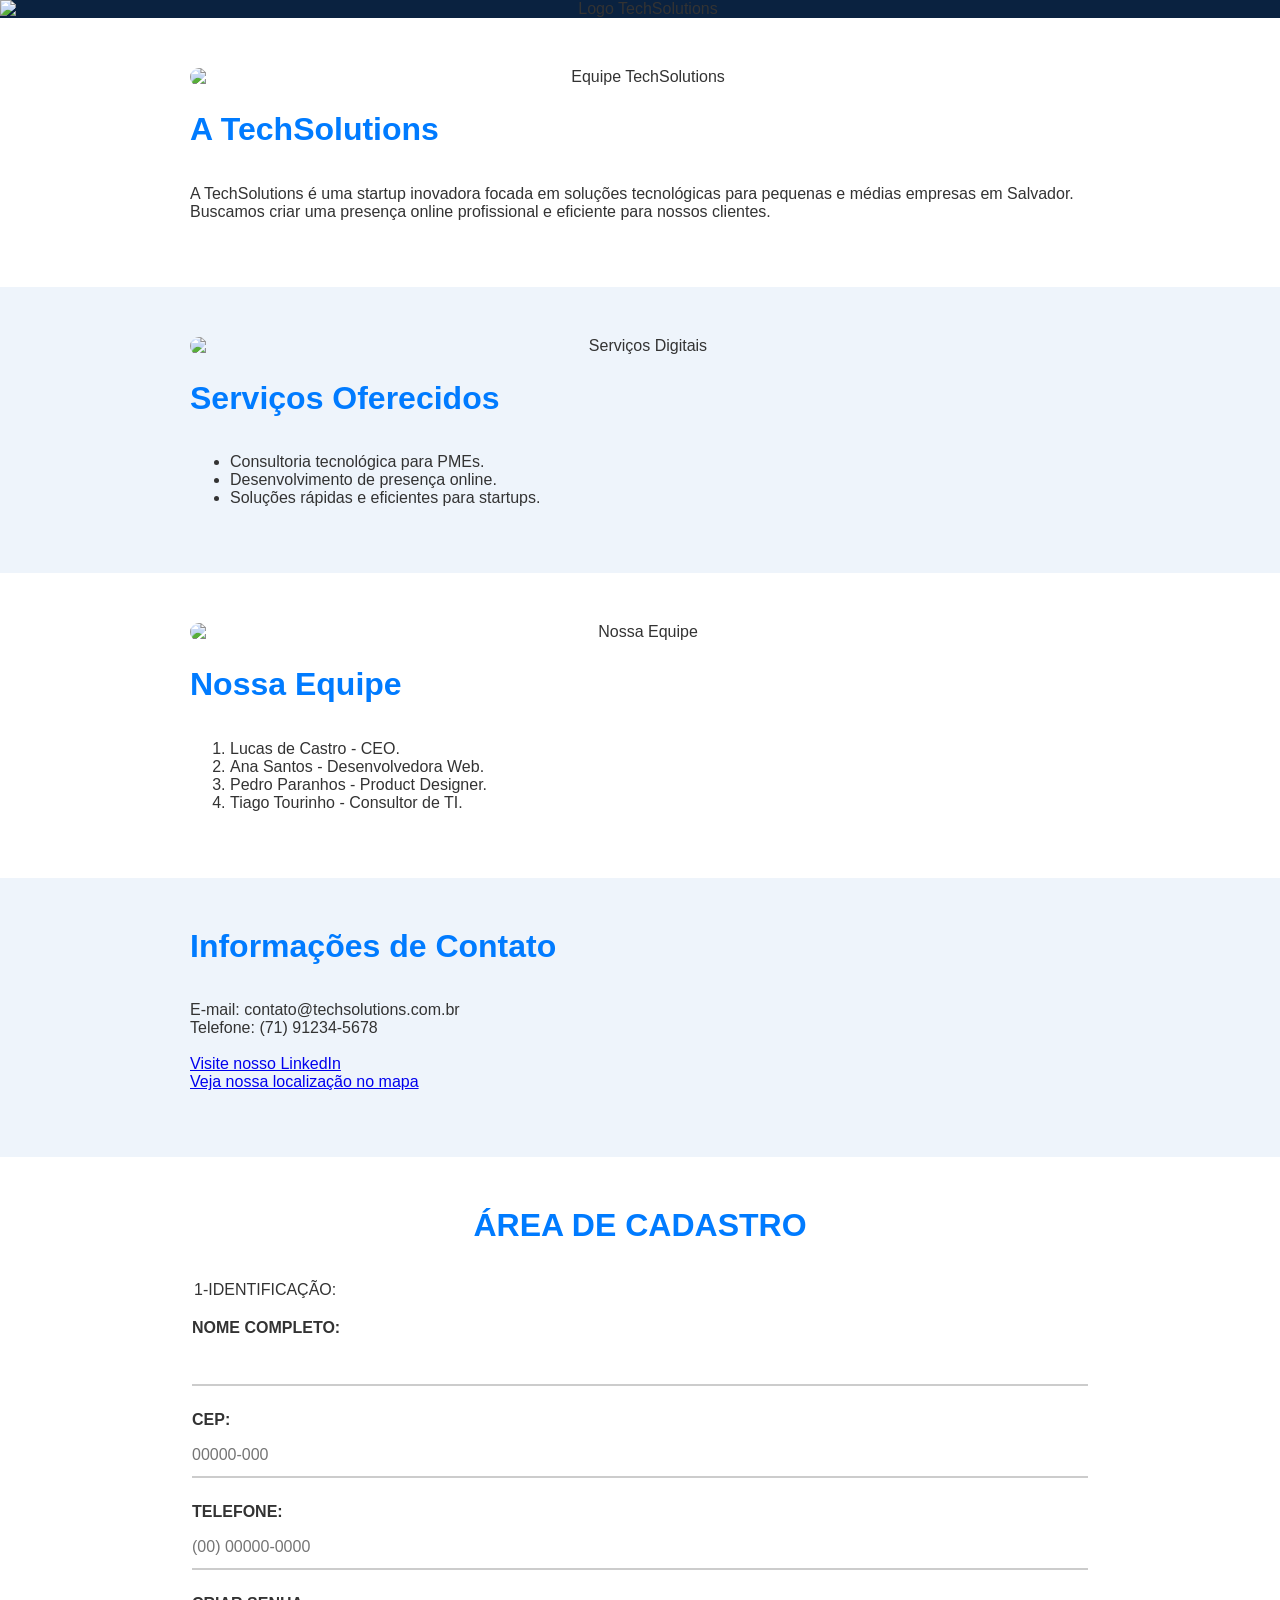
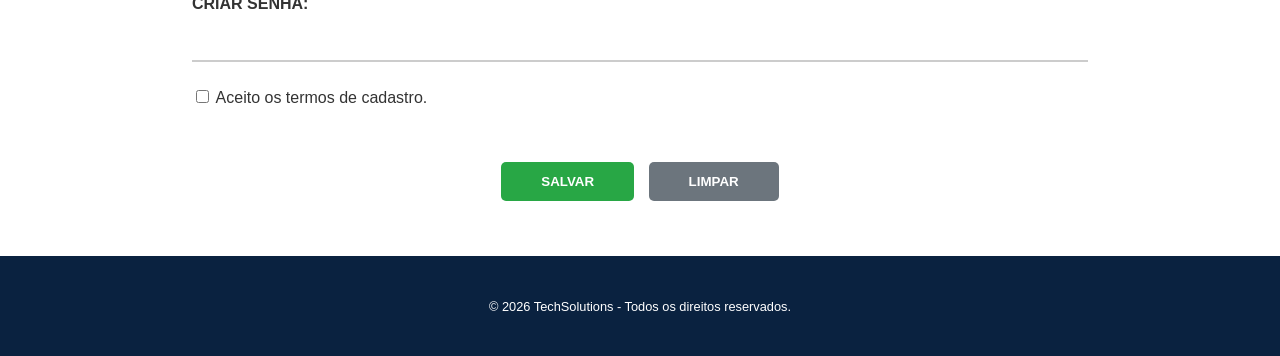
==== Site TechSolutions.html @ 6ad17306 "Add files via upload" ====
<!DOCTYPE html>
<html lang="pt-br">
<head>
    <meta charset="UTF-8">
    <title>TechSolutions - Vitrine Digital</title>
    <link rel="stylesheet" href="style.css">
</head>
<body>

    <header class="faixa-azul">
        <center>
            <img src="http://googleusercontent.com/image_generation_content/0" alt="Logo TechSolutions" class="logo-centralizado">
        </center>
    </header>

    <main>
        <section class="cor-branca">
            <div class="container">
                <center>
                    <img src="https://images.unsplash.com/photo-1519389950473-47ba0277781c?q=80&w=1000" alt="Equipe TechSolutions" class="img-destaque">
                </center>
                <h2>A TechSolutions</h2>
                <p>A TechSolutions é uma startup inovadora focada em soluções tecnológicas para pequenas e médias empresas em Salvador. Buscamos criar uma presença online profissional e eficiente para nossos clientes.</p>
            </div>
        </section>

        <section class="cor-azul">
            <div class="container">
                <center>
                    <img src="https://images.unsplash.com/photo-1460925895917-afdab827c52f?q=80&w=1000" alt="Serviços Digitais" class="img-destaque">
                </center>
                <h2>Serviços Oferecidos</h2>
                <ul>
                    <li>Consultoria tecnológica para PMEs.</li>
                    <li>Desenvolvimento de presença online.</li>
                    <li>Soluções rápidas e eficientes para startups.</li>
                </ul>
            </div>
        </section>

        <section class="cor-branca">
            <div class="container">
                <center>
                    <img src="https://images.unsplash.com/photo-1522071820081-009f0129c71c?q=80&w=1000" alt="Nossa Equipe" class="img-destaque">
                </center>
                <h2>Nossa Equipe</h2>
                <ol>
                    <li>Lucas de Castro - CEO.</li>
                    <li>Ana Santos - Desenvolvedora Web.</li>
                    <li>Pedro Paranhos - Product Designer.</li>
                    <li>Tiago Tourinho - Consultor de TI.</li>
                </ol>
            </div>
        </section>

        <section class="cor-azul">
            <div class="container">
                <h2>Informações de Contato</h2>
                <p>
                    E-mail: contato@techsolutions.com.br <br>
                    Telefone: (71) 91234-5678 <br><br>
                    <a href="https://www.linkedin.com" target="_blank">Visite nosso LinkedIn</a> <br>
                    <a href="https://goo.gl/maps/exemplo" target="_blank">Veja nossa localização no mapa</a>
                </p>
            </div>
        </section>

        <section class="cor-branca">
            <div class="container">
                <center><h2>ÁREA DE CADASTRO</h2></center>
                <form>
                    <fieldset>
                        <legend>1-IDENTIFICAÇÃO:</legend>
                        <div class="campo">
                            <label>NOME COMPLETO:</label>
                            <input type="text" name="nome" minlength="10" maxlength="100" required>
                        </div>
                        <div class="campo">
                            <label>CEP:</label>
                            <input type="text" name="cep" placeholder="00000-000" pattern="\d{5}-\d{3}">
                        </div>
                        <div class="campo">
                            <label>TELEFONE:</label>
                            <input type="text" name="telefone" placeholder="(00) 00000-0000" pattern="\(\d{2}\) \d{5}-\d{4}">
                        </div>
                        <div class="campo">
                            <label>CRIAR SENHA:</label>
                            <input type="password" name="senha_usuario">
                        </div>
                        <div class="campo-checkbox">
                            <input type="checkbox" name="aceite_termos" required> 
                            <span>Aceito os termos de cadastro.</span>
                        </div>
                    </fieldset>
                    <div class="botoes">
                        <input type="submit" value="SALVAR" class="btn-enviar">
                        <input type="reset" value="LIMPAR" class="btn-limpar">
                    </div>
                </form>
            </div>
        </section>
    </main>

    <footer>
        <center><p>&copy; 2026 TechSolutions - Todos os direitos reservados.</p></center>
    </footer>

</body>
</html>
---- style.css ----
/* Configurações Gerais */
body {
    margin: 0;
    padding: 0;
    font-family: 'Segoe UI', Tahoma, Geneva, Verdana, sans-serif;
    color: #333;
    background-color: #fff;
}

/* Faixa Azul do Topo */
.faixa-azul {
    background-color: #0A2240;
    width: 100%;
    padding: 0px 0;
    display: block;
}

.logo-centralizado {
    max-width: 1600px;
    height: auto;
    display: block;
    margin: 0 auto;
}

/* Cores das Seções */
.cor-branca {
    background-color: #ffffff;
    padding: 50px 0;
}

.cor-azul {
    background-color: #eef4fb;
    padding: 50px 0;
}

/* Container de 900px */
.container {
    max-width: 900px;
    margin: 0 auto;
    padding: 0 20px;
}

h2 { 
    font-size: 32px;
    color: #007bff; 
    padding-bottom: 10px;
    margin-top: 0;
}

/* Imagem de Destaque Contida no Container */
.img-destaque {
    max-width: 100%; 
    height: auto;
    border-radius: 12px;
    margin-bottom: 25px;
    display: block;
}

/* Formulário e Inputs */
input[type="text"], 
input[type="password"] {
    width: 100%;
    padding: 12px 0;
    border: none;
    border-bottom: 2px solid #ccc;
    background-color: transparent;
    outline: none;
    font-size: 16px;
}

input[type="text"]:focus, 
input[type="password"]:focus {
    border-bottom: 2px solid #007bff;
}

fieldset { border: none; padding: 20px 0; }
.campo { margin-bottom: 25px; }
.campo label { display: block; font-weight: 600; margin-bottom: 5px; }

.botoes { text-align: center; margin-top: 30px; }

.btn-enviar {
    background-color: #28a745;
    color: white;
    padding: 12px 40px;
    border: none;
    border-radius: 5px;
    cursor: pointer;
    font-weight: bold;
    margin: 5px;
}

.btn-limpar {
    background-color: #6c757d;
    color: white;
    padding: 12px 40px;
    border: none;
    border-radius: 5px;
    cursor: pointer;
    font-weight: bold;
    margin: 5px;
}

footer { 
    background-color: #0A2240;
    color: white;
    padding: 30px 0;
    font-size: 0.8em;
}
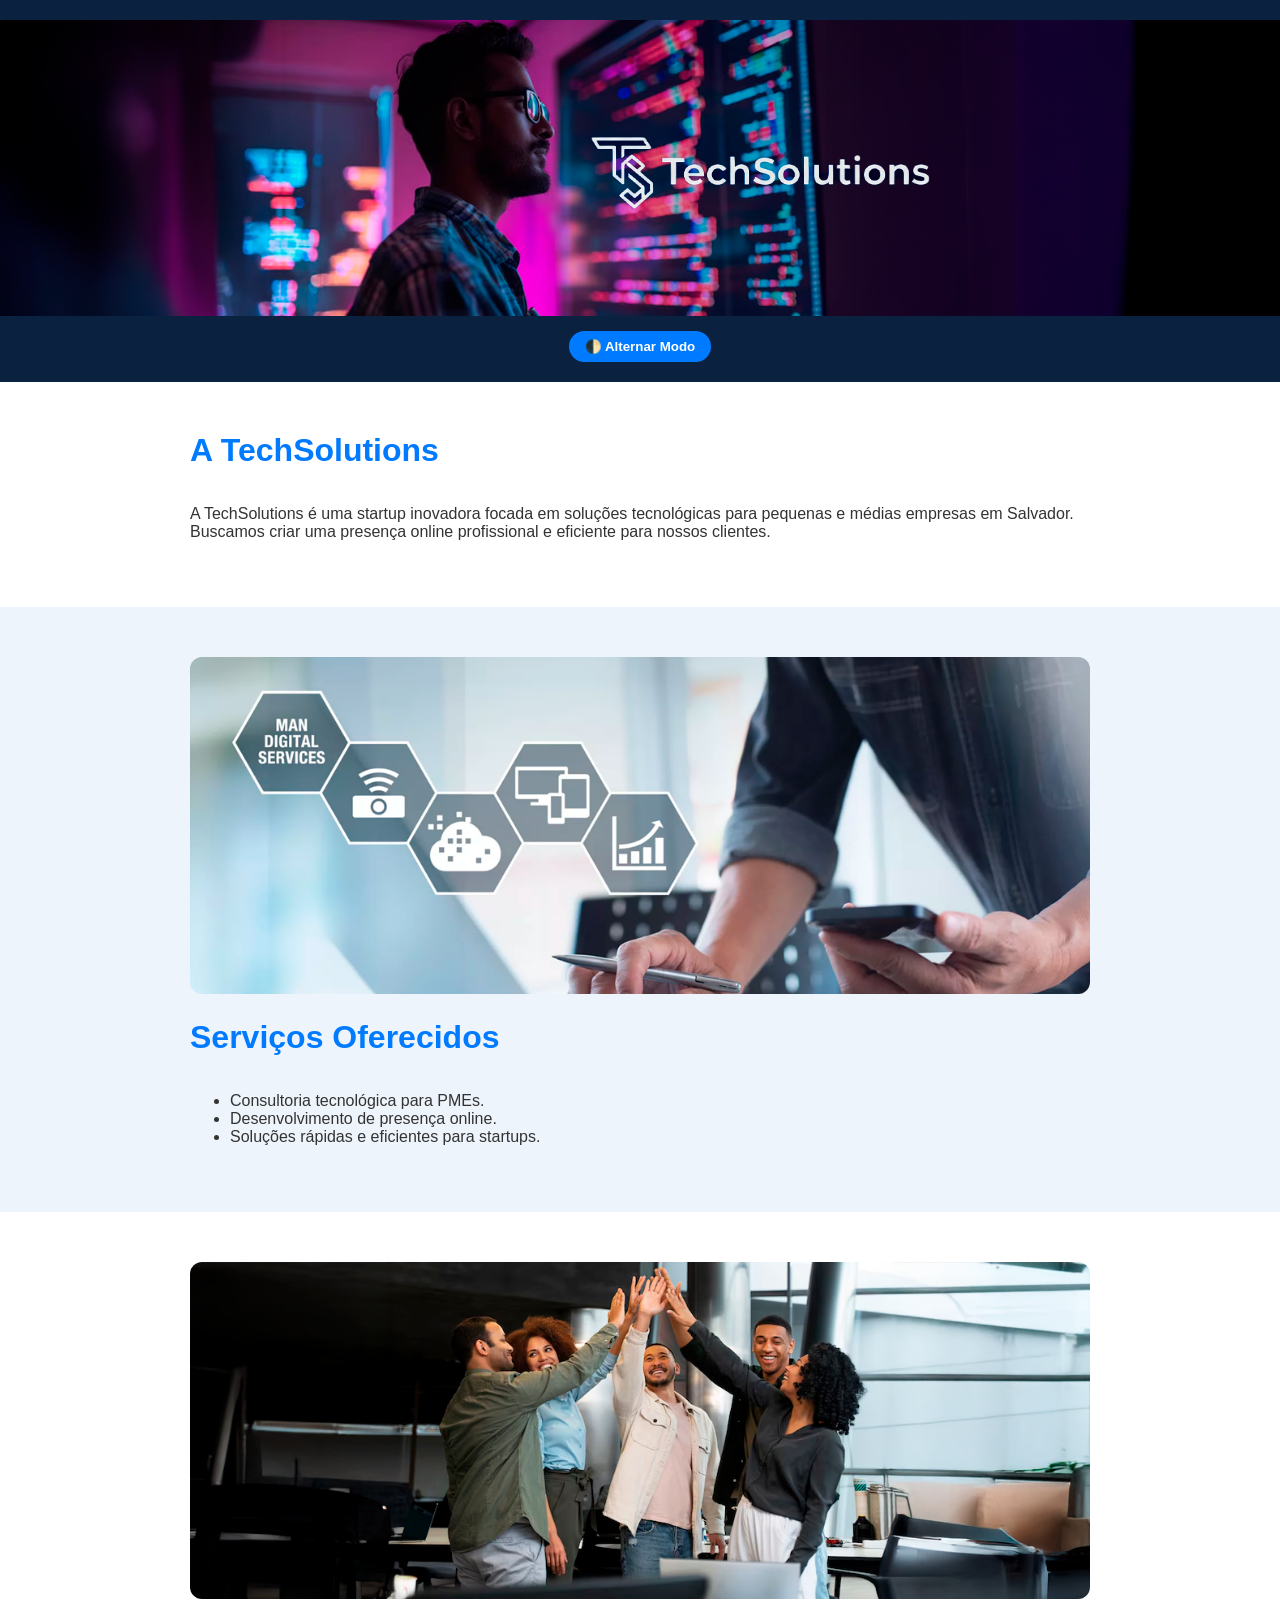
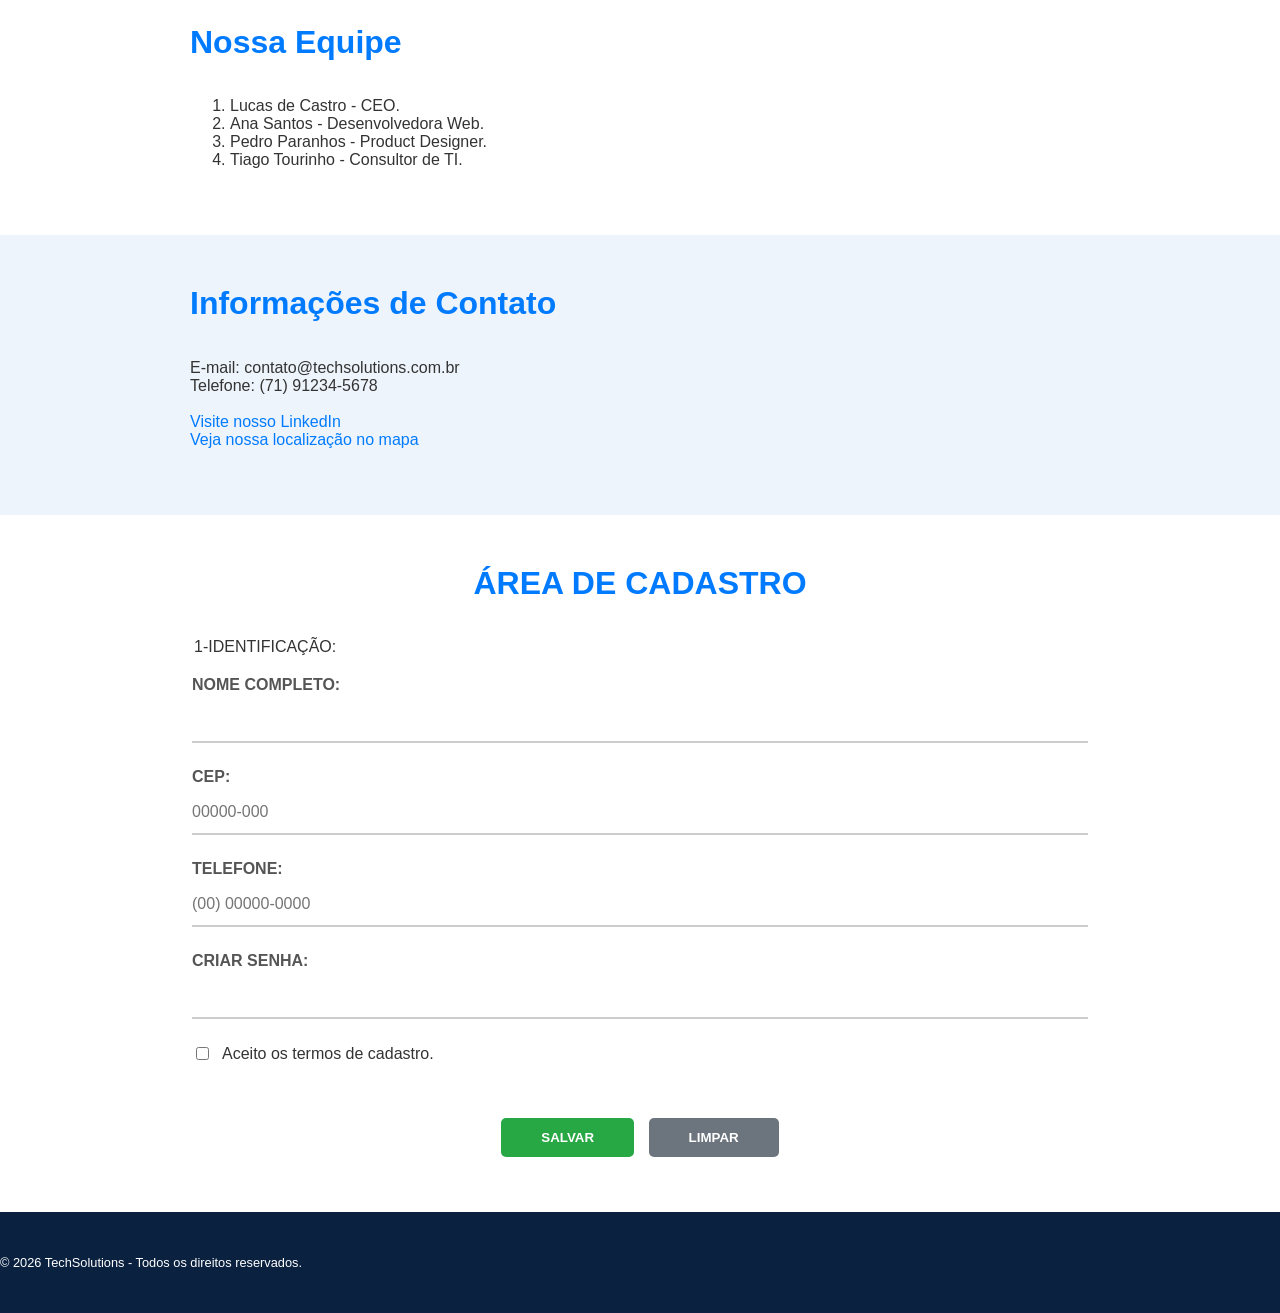
==== commit 892462ae: "Site TechSolutions com os modos Dark e Light. Adicionado arquivo de JavaScript para os modos Dark e " ====
--- a/Site TechSolutions.html
+++ b/Site TechSolutions.html
@@ -2,23 +2,24 @@
 <html lang="pt-br">
 <head>
     <meta charset="UTF-8">
+    <meta name="viewport" content="width=device-width, initial-scale=1.0">
     <title>TechSolutions - Vitrine Digital</title>
     <link rel="stylesheet" href="style.css">
 </head>
 <body>
 
     <header class="faixa-azul">
-        <center>
-            <img src="http://googleusercontent.com/image_generation_content/0" alt="Logo TechSolutions" class="logo-centralizado">
-        </center>
+        <div class="header-content">
+            <img src="Img-Header.png" alt="Logo TechSolutions" class="logo-centralizado">
+            <button id="toggle-mode" class="btn-toggle" aria-label="Alternar modo claro/escuro">
+                🌓 Alternar Modo
+            </button>
+        </div>
     </header>
 
     <main>
         <section class="cor-branca">
             <div class="container">
-                <center>
-                    <img src="https://images.unsplash.com/photo-1519389950473-47ba0277781c?q=80&w=1000" alt="Equipe TechSolutions" class="img-destaque">
-                </center>
                 <h2>A TechSolutions</h2>
                 <p>A TechSolutions é uma startup inovadora focada em soluções tecnológicas para pequenas e médias empresas em Salvador. Buscamos criar uma presença online profissional e eficiente para nossos clientes.</p>
             </div>
@@ -26,9 +27,9 @@
 
         <section class="cor-azul">
             <div class="container">
-                <center>
-                    <img src="https://images.unsplash.com/photo-1460925895917-afdab827c52f?q=80&w=1000" alt="Serviços Digitais" class="img-destaque">
-                </center>
+                <div class="img-wrapper">
+                    <img src="img_serviços.png" alt="Serviços" class="img-destaque">
+                </div>
                 <h2>Serviços Oferecidos</h2>
                 <ul>
                     <li>Consultoria tecnológica para PMEs.</li>
@@ -40,9 +41,9 @@
 
         <section class="cor-branca">
             <div class="container">
-                <center>
-                    <img src="https://images.unsplash.com/photo-1522071820081-009f0129c71c?q=80&w=1000" alt="Nossa Equipe" class="img-destaque">
-                </center>
+                <div class="img-wrapper">
+                    <img src="img_equipe.png" alt="Equipe" class="img-destaque">
+                </div>
                 <h2>Nossa Equipe</h2>
                 <ol>
                     <li>Lucas de Castro - CEO.</li>
@@ -67,7 +68,7 @@
 
         <section class="cor-branca">
             <div class="container">
-                <center><h2>ÁREA DE CADASTRO</h2></center>
+                <h2 class="text-center">ÁREA DE CADASTRO</h2>
                 <form>
                     <fieldset>
                         <legend>1-IDENTIFICAÇÃO:</legend>
@@ -88,8 +89,8 @@
                             <input type="password" name="senha_usuario">
                         </div>
                         <div class="campo-checkbox">
-                            <input type="checkbox" name="aceite_termos" required> 
-                            <span>Aceito os termos de cadastro.</span>
+                            <input type="checkbox" id="termos" name="aceite_termos" required> 
+                            <label for="termos">Aceito os termos de cadastro.</label>
                         </div>
                     </fieldset>
                     <div class="botoes">
@@ -102,8 +103,10 @@
     </main>
 
     <footer>
-        <center><p>&copy; 2026 TechSolutions - Todos os direitos reservados.</p></center>
+        <p>&copy; 2026 TechSolutions - Todos os direitos reservados.</p>
     </footer>
+
+    <script src="script.js"></script>
 
 </body>
 </html>
--- a/style.css
+++ b/style.css
@@ -1,39 +1,86 @@
+/* Configurações de Variáveis (Modo Claro por Padrão) */
+:root {
+    --bg-primario: #ffffff;
+    --bg-secundario: #eef4fb;
+    --bg-header-footer: #0A2240;
+    --texto-corpo: #333333;
+    --texto-titulo: #007bff;
+    --texto-label: #555555;
+    --borda-input: #cccccc;
+    --input-bg: transparent;
+    --transicao: 0.3s ease;
+}
+
+/* Variáveis para o Modo Escuro */
+body.dark-mode {
+    --bg-primario: #121212;
+    --bg-secundario: #1e1e1e;
+    --bg-header-footer: #000000;
+    --texto-corpo: #e0e0e0;
+    --texto-titulo: #4dabff;
+    --texto-label: #bbbbbb;
+    --borda-input: #444444;
+}
+
 /* Configurações Gerais */
 body {
     margin: 0;
     padding: 0;
     font-family: 'Segoe UI', Tahoma, Geneva, Verdana, sans-serif;
-    color: #333;
-    background-color: #fff;
+    color: var(--texto-corpo);
+    background-color: var(--bg-primario);
+    transition: background-color var(--transicao), color var(--transicao);
 }
 
 /* Faixa Azul do Topo */
 .faixa-azul {
-    background-color: #0A2240;
+    background-color: var(--bg-header-footer);
     width: 100%;
-    padding: 0px 0;
+    padding: 20px 0;
+    transition: background-color var(--transicao);
+}
+
+.header-content {
+    display: flex;
+    flex-direction: column;
+    align-items: center;
+    gap: 15px;
+}
+
+.logo-centralizado {
+    max-width: 100%;
+    height: auto;
     display: block;
 }
 
-.logo-centralizado {
-    max-width: 1600px;
-    height: auto;
-    display: block;
-    margin: 0 auto;
+/* Botão de Alternar Modo */
+.btn-toggle {
+    background-color: var(--texto-titulo);
+    color: white;
+    border: none;
+    padding: 8px 16px;
+    border-radius: 20px;
+    cursor: pointer;
+    font-weight: bold;
+    transition: transform 0.2s;
+}
+
+.btn-toggle:hover {
+    transform: scale(1.05);
 }
 
 /* Cores das Seções */
 .cor-branca {
-    background-color: #ffffff;
+    background-color: var(--bg-primario);
     padding: 50px 0;
 }
 
 .cor-azul {
-    background-color: #eef4fb;
+    background-color: var(--bg-secundario);
     padding: 50px 0;
 }
 
-/* Container de 900px */
+/* Container */
 .container {
     max-width: 900px;
     margin: 0 auto;
@@ -42,18 +89,37 @@
 
 h2 { 
     font-size: 32px;
-    color: #007bff; 
+    color: var(--texto-titulo); 
     padding-bottom: 10px;
     margin-top: 0;
 }
 
-/* Imagem de Destaque Contida no Container */
+.text-center {
+    text-align: center;
+}
+
+/* Centralização de Imagens sem <center> */
+.img-wrapper {
+    display: flex;
+    justify-content: center;
+    width: 100%;
+}
+
 .img-destaque {
     max-width: 100%; 
     height: auto;
     border-radius: 12px;
     margin-bottom: 25px;
-    display: block;
+}
+
+/* Links */
+a {
+    color: var(--texto-titulo);
+    text-decoration: none;
+}
+
+a:hover {
+    text-decoration: underline;
 }
 
 /* Formulário e Inputs */
@@ -62,20 +128,29 @@
     width: 100%;
     padding: 12px 0;
     border: none;
-    border-bottom: 2px solid #ccc;
-    background-color: transparent;
+    border-bottom: 2px solid var(--borda-input);
+    background-color: var(--input-bg);
+    color: var(--texto-corpo);
     outline: none;
     font-size: 16px;
+    transition: border-color var(--transicao);
 }
 
 input[type="text"]:focus, 
 input[type="password"]:focus {
-    border-bottom: 2px solid #007bff;
+    border-bottom: 2px solid var(--texto-titulo);
 }
 
 fieldset { border: none; padding: 20px 0; }
 .campo { margin-bottom: 25px; }
-.campo label { display: block; font-weight: 600; margin-bottom: 5px; }
+.campo label { display: block; font-weight: 600; margin-bottom: 5px; color: var(--texto-label); }
+
+.campo-checkbox {
+    display: flex;
+    align-items: center;
+    gap: 10px;
+    margin-top: 15px;
+}
 
 .botoes { text-align: center; margin-top: 30px; }
 
@@ -102,8 +177,7 @@
 }
 
 footer { 
-    background-color: #0A2240;
+    background-color: var(--bg-header-footer);
     color: white;
     padding: 30px 0;
-    font-size: 0.8em;
-}+    font-size: 0.8em
